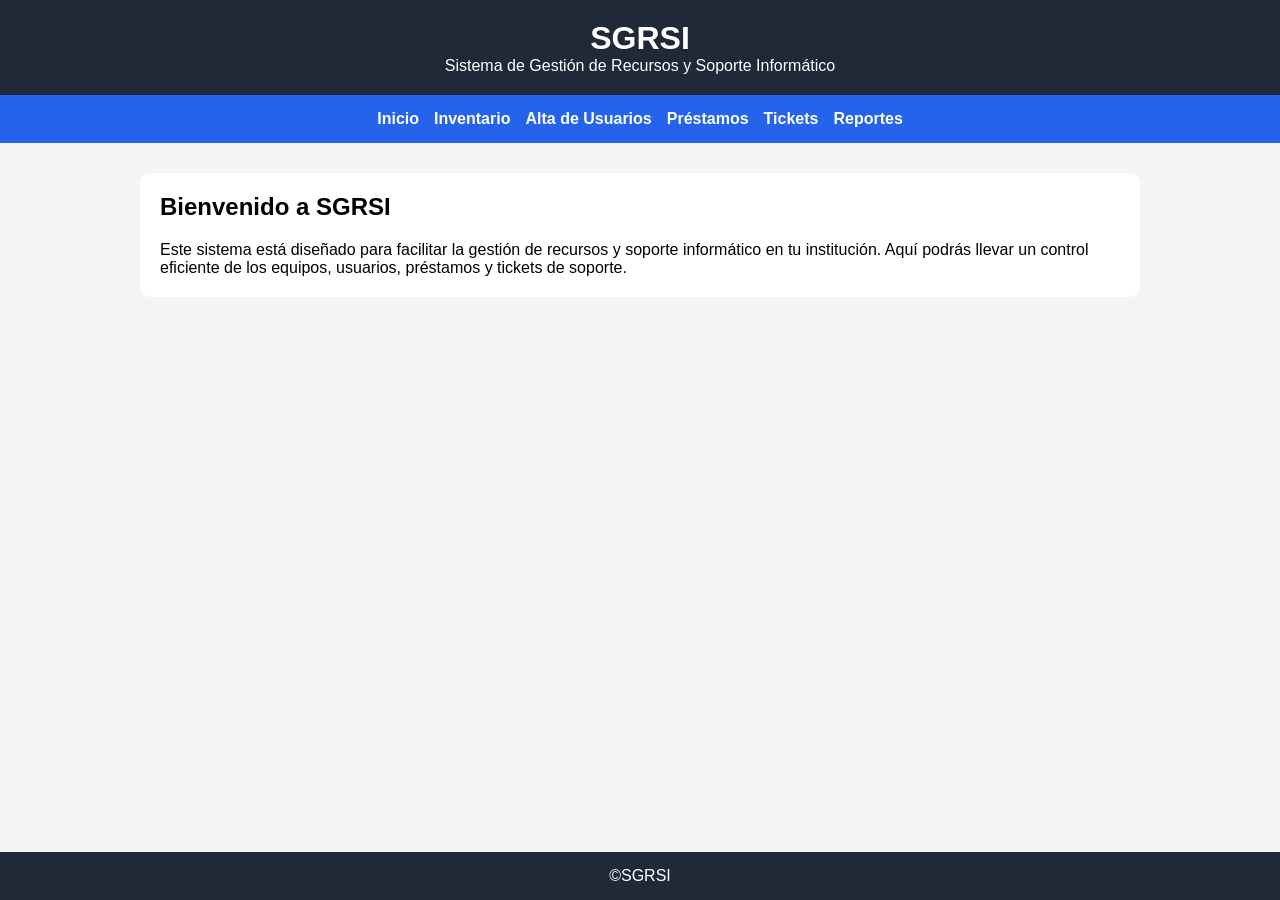
==== index.html @ 19b1a33d "first commit" ====
<!DOCTYPE html>
<html lang="es">

<head>
    <meta charset="UTF-8">
    <meta name="viewport" content="width=device-width, initial-scale=1.0">
    <title>SGRSI</title>

    <link rel="stylesheet" href="styles.css">
</head>

<body>

    <header>
        <h1>SGRSI</h1>

        <p>
            Sistema de Gestión de Recursos y Soporte Informático
        </p>
    </header>

    <nav>

        <a href="index.html">Inicio</a>
        <a href="indexRecursos.html">Inventario</a>
        <a href="indexUsuarios.html">Alta de Usuarios</a>
        <a href="indexPrestamos.html">Préstamos</a>
        <a href="indexTickets.html">Tickets</a>
        <a href="indexReportes.html">Reportes</a>

    </nav>

    <main>
    
        <section id="bienvenida">

            <h2>Bienvenido a SGRSI</h2>

            <p>
                Este sistema está diseñado para facilitar la gestión de recursos y soporte informático en tu institución. 
                Aquí podrás llevar un control eficiente de los equipos, usuarios, préstamos y tickets de soporte.
            </p>

        </section>
        
    </main>

    <footer>

        <p>©SGRSI</p>

    </footer>

    <script src="script.js"></script>

</body>

</html>
---- styles.css ----
* {
    margin: 0;
    padding: 0;
    box-sizing: border-box;
}

body {
    display: flex;
    flex-direction: column;
    min-height: 100vh;
    margin: 0;
    font-family: Arial, sans-serif;
    background-color: #f4f4f4;
}



header {
    background-color: #1f2937;
    color: white;
    text-align: center;
    padding: 20px;
}



nav {
    background-color: #2563eb;
    display: flex;
    justify-content: center;
    gap: 20px;
    padding: 15px;
}

nav a {
    color: white;
    text-decoration: none;
    font-weight: bold;
}


main {
    flex : 1;
    width: 90%;
    max-width: 1000px;
    margin: auto;
}



section {
    background-color: white;
    margin-top: 30px;
    padding: 20px;
    border-radius: 10px;
}

h2 {
    margin-bottom: 20px;
}



form {
    display: flex;
    flex-direction: column;
}

label {
    margin-top: 10px;
}

input,
select,
textarea {
    padding: 10px;
    margin-top: 5px;
}

button {
    margin-top: 20px;
    padding: 10px;
    background-color: #2563eb;
    color: white;
    border: none;
    cursor: pointer;
}

button:hover {
    background-color: #1d4ed8;
}



table {
    width: 100%;
    border-collapse: collapse;
    margin-top: 20px;
}

th,
td {
    border: 1px solid #ccc;
    padding: 10px;
    text-align: center;
}

th {
    background-color: #2563eb;
    color: white;
}



#mensajeEquipo,
#mensajePrestamo,
#mensajeTicket {
    margin-top: 15px;
    font-weight: bold;
}


footer {
    background-color: #1f2937;
    color: white;
    text-align: center;
    padding: 15px;
    margin-top: 30px;
}



nav {
    display: flex;
    flex-wrap: wrap;
    justify-content: center;
    gap: 15px;
}

main {
    width: 90%;
    max-width: 1000px;
    margin: auto;
}

@media (max-width: 576px) {
    nav {
        flex-direction: column;
        align-items: center;
    }
}

@media (max-width: 576px) {
    main {
        width: 100%;
        padding: 0 10px;
    }
}
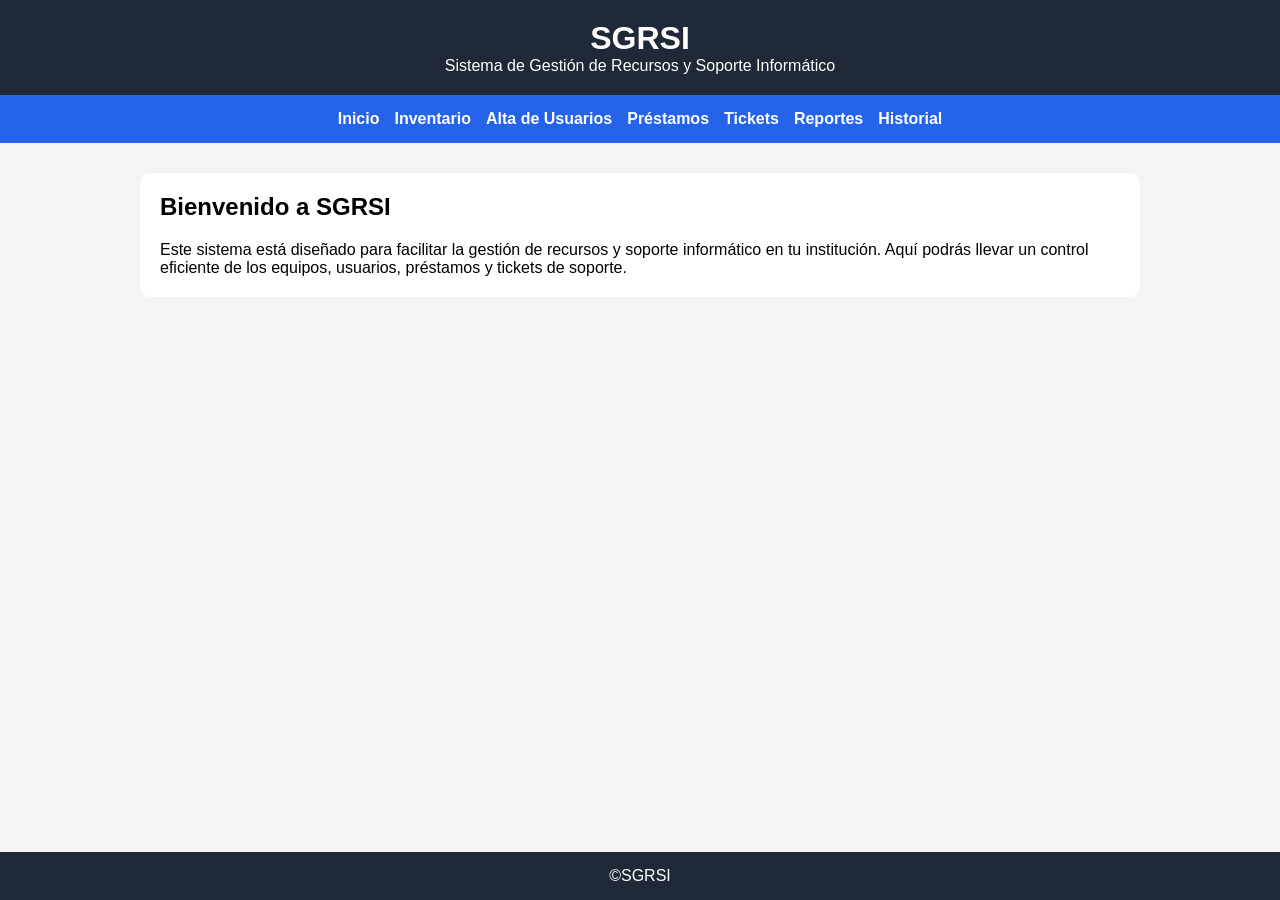
==== commit 23abbc3a: "fourth commit" ====
--- a/index.html
+++ b/index.html
@@ -27,6 +27,7 @@
         <a href="indexPrestamos.html">Préstamos</a>
         <a href="indexTickets.html">Tickets</a>
         <a href="indexReportes.html">Reportes</a>
+        <a href="indexHistorial.html">Historial</a>
 
     </nav>
 
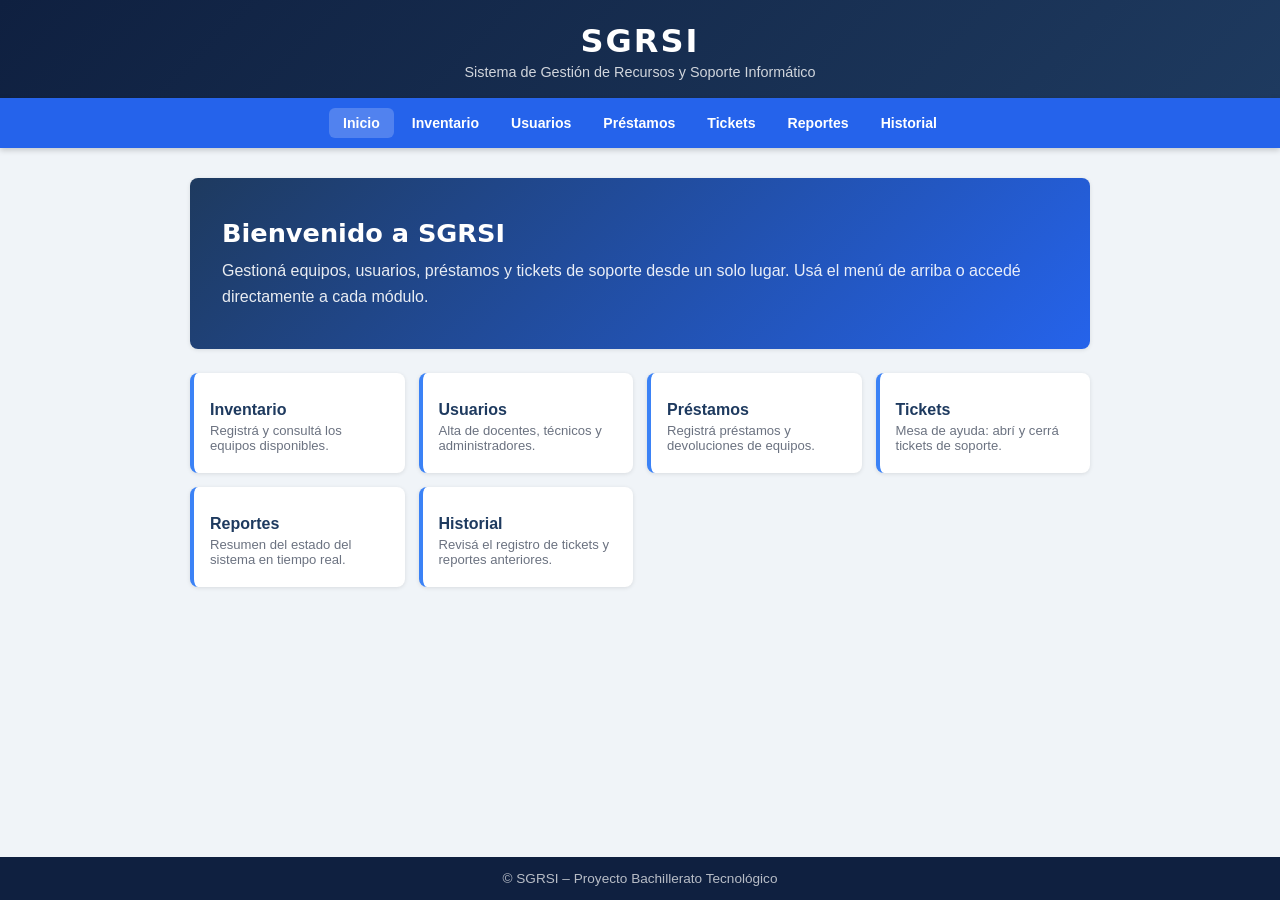
==== commit 11288f63: "refactor: elimina la copia duplicada en ProyectoRevision/ y unifica los scripts" ====
--- a/index.html
+++ b/index.html
@@ -1,59 +1,72 @@
 <!DOCTYPE html>
 <html lang="es">
-
 <head>
     <meta charset="UTF-8">
     <meta name="viewport" content="width=device-width, initial-scale=1.0">
-    <title>SGRSI</title>
-
+    <title>SGRSI – Inicio</title>
     <link rel="stylesheet" href="styles.css">
 </head>
-
 <body>
 
-    <header>
-        <h1>SGRSI</h1>
+<header>
+    <h1>SGRSI</h1>
+    <p>Sistema de Gestión de Recursos y Soporte Informático</p>
+</header>
 
-        <p>
-            Sistema de Gestión de Recursos y Soporte Informático
-        </p>
-    </header>
+<nav>
+    <a href="index.html" class="activo">Inicio</a>
+    <a href="indexRecursos.html">Inventario</a>
+    <a href="indexUsuarios.html">Usuarios</a>
+    <a href="indexPrestamos.html">Préstamos</a>
+    <a href="indexTickets.html">Tickets</a>
+    <a href="indexReportes.html">Reportes</a>
+    <a href="indexHistorial.html">Historial</a>
+</nav>
 
-    <nav>
+<main>
+    <div class="bienvenida-hero">
+        <h2>Bienvenido a SGRSI</h2>
+        <p>Gestioná equipos, usuarios, préstamos y tickets de soporte desde un solo lugar.
+           Usá el menú de arriba o accedé directamente a cada módulo.</p>
+    </div>
 
-        <a href="index.html">Inicio</a>
-        <a href="indexRecursos.html">Inventario</a>
-        <a href="indexUsuarios.html">Alta de Usuarios</a>
-        <a href="indexPrestamos.html">Préstamos</a>
-        <a href="indexTickets.html">Tickets</a>
-        <a href="indexReportes.html">Reportes</a>
-        <a href="indexHistorial.html">Historial</a>
+    <div class="modulos-grid">
+        <a href="indexRecursos.html" class="modulo-card">
+            <div class="icono"></div>
+            <h3>Inventario</h3>
+            <p>Registrá y consultá los equipos disponibles.</p>
+        </a>
+        <a href="indexUsuarios.html" class="modulo-card">
+            <div class="icono"></div>
+            <h3>Usuarios</h3>
+            <p>Alta de docentes, técnicos y administradores.</p>
+        </a>
+        <a href="indexPrestamos.html" class="modulo-card">
+            <div class="icono"></div>
+            <h3>Préstamos</h3>
+            <p>Registrá préstamos y devoluciones de equipos.</p>
+        </a>
+        <a href="indexTickets.html" class="modulo-card">
+            <div class="icono"></div>
+            <h3>Tickets</h3>
+            <p>Mesa de ayuda: abrí y cerrá tickets de soporte.</p>
+        </a>
+        <a href="indexReportes.html" class="modulo-card">
+            <div class="icono"></div>
+            <h3>Reportes</h3>
+            <p>Resumen del estado del sistema en tiempo real.</p>
+        </a>
+        <a href="indexHistorial.html" class="modulo-card">
+            <div class="icono"></div>
+            <h3>Historial</h3>
+            <p>Revisá el registro de tickets y reportes anteriores.</p>
+        </a>
+    </div>
+</main>
 
-    </nav>
-
-    <main>
-    
-        <section id="bienvenida">
-
-            <h2>Bienvenido a SGRSI</h2>
-
-            <p>
-                Este sistema está diseñado para facilitar la gestión de recursos y soporte informático en tu institución. 
-                Aquí podrás llevar un control eficiente de los equipos, usuarios, préstamos y tickets de soporte.
-            </p>
-
-        </section>
-        
-    </main>
-
-    <footer>
-
-        <p>©SGRSI</p>
-
-    </footer>
-
-    <script src="script.js"></script>
+<footer>
+    <p>© SGRSI – Proyecto Bachillerato Tecnológico</p>
+</footer>
 
 </body>
-
-</html>+</html>
--- a/styles.css
+++ b/styles.css
@@ -1,3 +1,24 @@
+/* === VARIABLES Y RESET === */
+:root {
+    --primary: #1e3a5f;
+    --primary-light: #2563eb;
+    --primary-dark: #0f2040;
+    --accent: #3b82f6;
+    --accent-hover: #1d4ed8;
+    --success: #16a34a;
+    --danger: #dc2626;
+    --warning: #d97706;
+    --bg: #f0f4f8;
+    --surface: #ffffff;
+    --border: #d1d5db;
+    --text: #111827;
+    --text-muted: #6b7280;
+    --font-heading: 'Segoe UI', system-ui, sans-serif;
+    --font-body: Arial, Helvetica, sans-serif;
+    --radius: 8px;
+    --shadow: 0 1px 4px rgba(0,0,0,0.10);
+}
+
 * {
     margin: 0;
     padding: 0;
@@ -8,153 +29,408 @@
     display: flex;
     flex-direction: column;
     min-height: 100vh;
-    margin: 0;
-    font-family: Arial, sans-serif;
-    background-color: #f4f4f4;
-}
-
-
-
+    font-family: var(--font-body);
+    background-color: var(--bg);
+    color: var(--text);
+}
+
+/* === HEADER === */
 header {
-    background-color: #1f2937;
+    background: linear-gradient(135deg, var(--primary-dark) 0%, var(--primary) 100%);
     color: white;
     text-align: center;
-    padding: 20px;
-}
-
-
-
+    padding: 22px 20px 18px;
+}
+
+header h1 {
+    font-family: var(--font-heading);
+    font-size: 2rem;
+    font-weight: 700;
+    letter-spacing: 2px;
+}
+
+header p {
+    font-size: 0.9rem;
+    opacity: 0.8;
+    margin-top: 4px;
+}
+
+/* === NAV === */
 nav {
-    background-color: #2563eb;
+    background-color: var(--primary-light);
     display: flex;
+    flex-wrap: wrap;
     justify-content: center;
-    gap: 20px;
-    padding: 15px;
+    gap: 4px;
+    padding: 10px 16px;
+    position: sticky;
+    top: 0;
+    z-index: 100;
+    box-shadow: 0 2px 6px rgba(0,0,0,0.2);
 }
 
 nav a {
     color: white;
     text-decoration: none;
-    font-weight: bold;
-}
-
-
+    font-weight: 600;
+    font-size: 0.88rem;
+    padding: 7px 14px;
+    border-radius: 6px;
+    transition: background 0.2s;
+}
+
+nav a:hover,
+nav a.activo {
+    background-color: rgba(255,255,255,0.2);
+}
+
+/* === MAIN === */
 main {
-    flex : 1;
+    flex: 1;
     width: 90%;
-    max-width: 1000px;
-    margin: auto;
-}
-
-
-
+    max-width: 900px;
+    margin: 0 auto;
+    padding: 30px 0 40px;
+}
+
+/* === SECCIÓN === */
 section {
-    background-color: white;
-    margin-top: 30px;
-    padding: 20px;
-    border-radius: 10px;
-}
-
-h2 {
+    background: var(--surface);
+    border-radius: var(--radius);
+    padding: 28px 24px;
+    box-shadow: var(--shadow);
+    margin-bottom: 24px;
+}
+
+section h2 {
+    font-family: var(--font-heading);
+    font-size: 1.3rem;
+    font-weight: 700;
+    color: var(--primary);
     margin-bottom: 20px;
-}
-
-
-
+    padding-bottom: 10px;
+    border-bottom: 2px solid var(--accent);
+}
+
+/* === FORMULARIOS === */
 form {
     display: flex;
     flex-direction: column;
+    gap: 4px;
 }
 
 label {
-    margin-top: 10px;
+    font-size: 0.88rem;
+    font-weight: 600;
+    color: var(--text);
+    margin-top: 12px;
 }
 
 input,
 select,
 textarea {
-    padding: 10px;
-    margin-top: 5px;
-}
-
-button {
+    padding: 10px 12px;
+    margin-top: 4px;
+    border: 1.5px solid var(--border);
+    border-radius: var(--radius);
+    font-size: 0.95rem;
+    font-family: var(--font-body);
+    transition: border-color 0.2s, box-shadow 0.2s;
+    background: #fafafa;
+    color: var(--text);
+}
+
+input:focus,
+select:focus,
+textarea:focus {
+    outline: none;
+    border-color: var(--accent);
+    box-shadow: 0 0 0 3px rgba(59,130,246,0.15);
+    background: white;
+}
+
+textarea {
+    min-height: 90px;
+    resize: vertical;
+}
+
+/* === BOTONES === */
+button,
+.btn {
+    display: inline-block;
+    margin-top: 16px;
+    padding: 11px 22px;
+    background-color: var(--primary-light);
+    color: white;
+    border: none;
+    border-radius: var(--radius);
+    font-size: 0.95rem;
+    font-weight: 600;
+    cursor: pointer;
+    transition: background 0.2s, transform 0.1s;
+    text-align: center;
+}
+
+button:hover,
+.btn:hover {
+    background-color: var(--accent-hover);
+    transform: translateY(-1px);
+}
+
+button:active,
+.btn:active {
+    transform: translateY(0);
+}
+
+button.btn-success {
+    background-color: var(--success);
+}
+button.btn-success:hover {
+    background-color: #15803d;
+}
+
+button.btn-danger {
+    background-color: var(--danger);
+    margin-top: 0;
+    padding: 6px 14px;
+    font-size: 0.82rem;
+}
+button.btn-danger:hover {
+    background-color: #b91c1c;
+}
+
+button.btn-sm {
+    margin-top: 0;
+    padding: 5px 12px;
+    font-size: 0.82rem;
+}
+
+/* === MENSAJES === */
+.mensaje {
+    margin-top: 14px;
+    padding: 10px 14px;
+    border-radius: var(--radius);
+    font-weight: 600;
+    font-size: 0.9rem;
+    display: none;
+}
+
+.mensaje.exito {
+    background: #dcfce7;
+    color: var(--success);
+    border-left: 4px solid var(--success);
+    display: block;
+}
+
+.mensaje.error {
+    background: #fee2e2;
+    color: var(--danger);
+    border-left: 4px solid var(--danger);
+    display: block;
+}
+
+.mensaje.info {
+    background: #dbeafe;
+    color: var(--primary);
+    border-left: 4px solid var(--accent);
+    display: block;
+}
+
+/* === TABLAS === */
+.tabla-wrapper {
+    overflow-x: auto;
     margin-top: 20px;
-    padding: 10px;
-    background-color: #2563eb;
-    color: white;
-    border: none;
-    cursor: pointer;
-}
-
-button:hover {
-    background-color: #1d4ed8;
-}
-
-
+}
 
 table {
     width: 100%;
     border-collapse: collapse;
-    margin-top: 20px;
-}
-
-th,
-td {
-    border: 1px solid #ccc;
-    padding: 10px;
+    font-size: 0.9rem;
+}
+
+thead th {
+    background-color: var(--primary);
+    color: white;
+    padding: 11px 14px;
+    text-align: left;
+    font-weight: 600;
+    font-size: 0.85rem;
+    text-transform: uppercase;
+    letter-spacing: 0.5px;
+}
+
+tbody tr {
+    border-bottom: 1px solid var(--border);
+    transition: background 0.15s;
+}
+
+tbody tr:hover {
+    background-color: #eff6ff;
+}
+
+tbody td {
+    padding: 10px 14px;
+    vertical-align: middle;
+}
+
+/* === BADGES === */
+.badge {
+    display: inline-block;
+    padding: 3px 10px;
+    border-radius: 20px;
+    font-size: 0.78rem;
+    font-weight: 600;
+}
+
+.badge-success { background: #dcfce7; color: var(--success); }
+.badge-danger  { background: #fee2e2; color: var(--danger); }
+.badge-warning { background: #fef9c3; color: var(--warning); }
+.badge-info    { background: #dbeafe; color: var(--primary-light); }
+
+/* === CARDS de resumen === */
+.stats-grid {
+    display: grid;
+    grid-template-columns: repeat(auto-fit, minmax(160px, 1fr));
+    gap: 16px;
+    margin-bottom: 24px;
+}
+
+.stat-card {
+    background: var(--surface);
+    border-radius: var(--radius);
+    padding: 18px 16px;
+    box-shadow: var(--shadow);
     text-align: center;
-}
-
-th {
-    background-color: #2563eb;
-    color: white;
-}
-
-
-
-#mensajeEquipo,
-#mensajePrestamo,
-#mensajeTicket {
-    margin-top: 15px;
-    font-weight: bold;
-}
-
-
+    border-top: 3px solid var(--accent);
+}
+
+.stat-card .numero {
+    font-size: 2rem;
+    font-weight: 700;
+    color: var(--primary);
+    line-height: 1;
+}
+
+.stat-card .etiqueta {
+    font-size: 0.78rem;
+    color: var(--text-muted);
+    margin-top: 4px;
+    text-transform: uppercase;
+    letter-spacing: 0.5px;
+}
+
+/* === FOOTER === */
 footer {
-    background-color: #1f2937;
-    color: white;
+    background: var(--primary-dark);
+    color: rgba(255,255,255,0.7);
     text-align: center;
-    padding: 15px;
-    margin-top: 30px;
-}
-
-
-
-nav {
-    display: flex;
-    flex-wrap: wrap;
-    justify-content: center;
-    gap: 15px;
-}
-
-main {
-    width: 90%;
-    max-width: 1000px;
-    margin: auto;
-}
-
-@media (max-width: 576px) {
+    padding: 14px;
+    font-size: 0.85rem;
+    margin-top: auto;
+}
+
+/* === BIENVENIDA === */
+.bienvenida-hero {
+    background: linear-gradient(135deg, var(--primary) 0%, var(--primary-light) 100%);
+    color: white;
+    border-radius: var(--radius);
+    padding: 40px 32px;
+    margin-bottom: 24px;
+    box-shadow: var(--shadow);
+}
+
+.bienvenida-hero h2 {
+    font-size: 1.6rem;
+    font-family: var(--font-heading);
+    font-weight: 700;
+    color: white;
+    border: none;
+    margin-bottom: 10px;
+    padding: 0;
+}
+
+.bienvenida-hero p {
+    opacity: 0.9;
+    font-size: 1rem;
+    line-height: 1.6;
+}
+
+.modulos-grid {
+    display: grid;
+    grid-template-columns: repeat(auto-fit, minmax(200px, 1fr));
+    gap: 14px;
+}
+
+.modulo-card {
+    background: var(--surface);
+    border-radius: var(--radius);
+    padding: 20px 16px;
+    box-shadow: var(--shadow);
+    text-decoration: none;
+    color: var(--text);
+    border-left: 4px solid var(--accent);
+    transition: transform 0.2s, box-shadow 0.2s;
+    display: block;
+}
+
+.modulo-card:hover {
+    transform: translateY(-2px);
+    box-shadow: 0 4px 12px rgba(0,0,0,0.15);
+}
+
+.modulo-card .icono {
+    font-size: 1.6rem;
+    margin-bottom: 8px;
+}
+
+.modulo-card h3 {
+    font-size: 1rem;
+    font-weight: 700;
+    color: var(--primary);
+    margin-bottom: 4px;
+}
+
+.modulo-card p {
+    font-size: 0.82rem;
+    color: var(--text-muted);
+}
+
+/* === EMPTY STATE === */
+.empty-state {
+    text-align: center;
+    padding: 32px;
+    color: var(--text-muted);
+    font-size: 0.9rem;
+}
+
+/* === RESPONSIVE === */
+@media (max-width: 600px) {
+    header h1 { font-size: 1.5rem; }
+
     nav {
-        flex-direction: column;
-        align-items: center;
-    }
-}
-
-@media (max-width: 576px) {
+        gap: 4px;
+        padding: 8px;
+    }
+
+    nav a {
+        padding: 6px 10px;
+        font-size: 0.8rem;
+    }
+
     main {
-        width: 100%;
-        padding: 0 10px;
-    }
-}
-
-
+        width: 95%;
+        padding: 16px 0 30px;
+    }
+
+    section {
+        padding: 18px 14px;
+    }
+
+    .stats-grid {
+        grid-template-columns: repeat(2, 1fr);
+    }
+
+    .modulos-grid {
+        grid-template-columns: 1fr;
+    }
+}
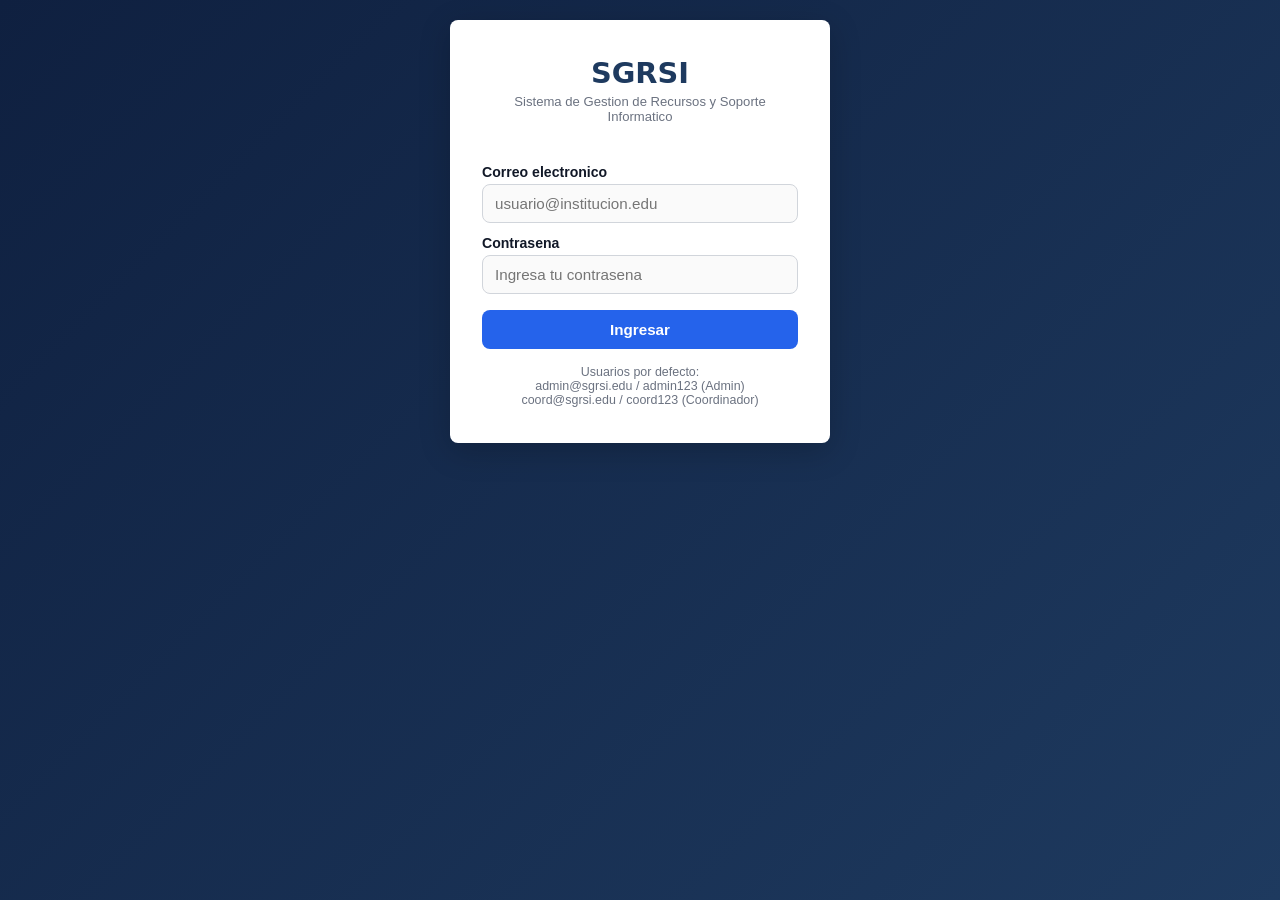
==== commit 04b2ed39: "feat: agrega la pantalla de login y el control de acceso en todas las páginas" ====
--- a/index.html
+++ b/index.html
@@ -68,5 +68,6 @@
     <p>© SGRSI – Proyecto Bachillerato Tecnológico</p>
 </footer>
 
+<script src="auth.js"></script>
 </body>
 </html>
--- a/styles.css
+++ b/styles.css
@@ -395,6 +395,93 @@
     color: var(--text-muted);
 }
 
+/* === LOGIN === */
+.login-body {
+    display: flex;
+    justify-content: center;
+    align-items: center;
+    min-height: 100vh;
+    background: linear-gradient(135deg, var(--primary-dark) 0%, var(--primary) 100%);
+}
+
+.login-main {
+    width: 100%;
+    max-width: 420px;
+    padding: 20px;
+}
+
+.login-card {
+    background: var(--surface);
+    border-radius: var(--radius);
+    padding: 36px 32px;
+    box-shadow: 0 8px 32px rgba(0,0,0,0.2);
+}
+
+.login-header {
+    text-align: center;
+    margin-bottom: 28px;
+}
+
+.login-header h1 {
+    font-family: var(--font-heading);
+    font-size: 1.8rem;
+    color: var(--primary);
+    font-weight: 700;
+}
+
+.login-header p {
+    font-size: 0.82rem;
+    color: var(--text-muted);
+    margin-top: 4px;
+}
+
+.login-card form {
+    gap: 0;
+}
+
+.user-info {
+    display: flex;
+    justify-content: flex-end;
+    align-items: center;
+    gap: 12px;
+    padding: 6px 20px;
+    background: rgba(0,0,0,0.15);
+    font-size: 0.85rem;
+    flex-wrap: wrap;
+}
+
+.user-info span {
+    color: white;
+    font-weight: 600;
+}
+
+.rol-badge {
+    display: inline-block;
+    padding: 2px 10px;
+    border-radius: 20px;
+    font-size: 0.75rem;
+    font-weight: 600;
+    background: rgba(255,255,255,0.2);
+    color: white;
+    margin-left: 6px;
+}
+
+.btn-logout {
+    background: rgba(255,255,255,0.15);
+    color: white;
+    border: 1px solid rgba(255,255,255,0.3);
+    padding: 5px 14px;
+    border-radius: var(--radius);
+    font-size: 0.82rem;
+    cursor: pointer;
+    font-weight: 600;
+    transition: background 0.2s;
+}
+
+.btn-logout:hover {
+    background: rgba(255,255,255,0.3);
+}
+
 /* === EMPTY STATE === */
 .empty-state {
     text-align: center;
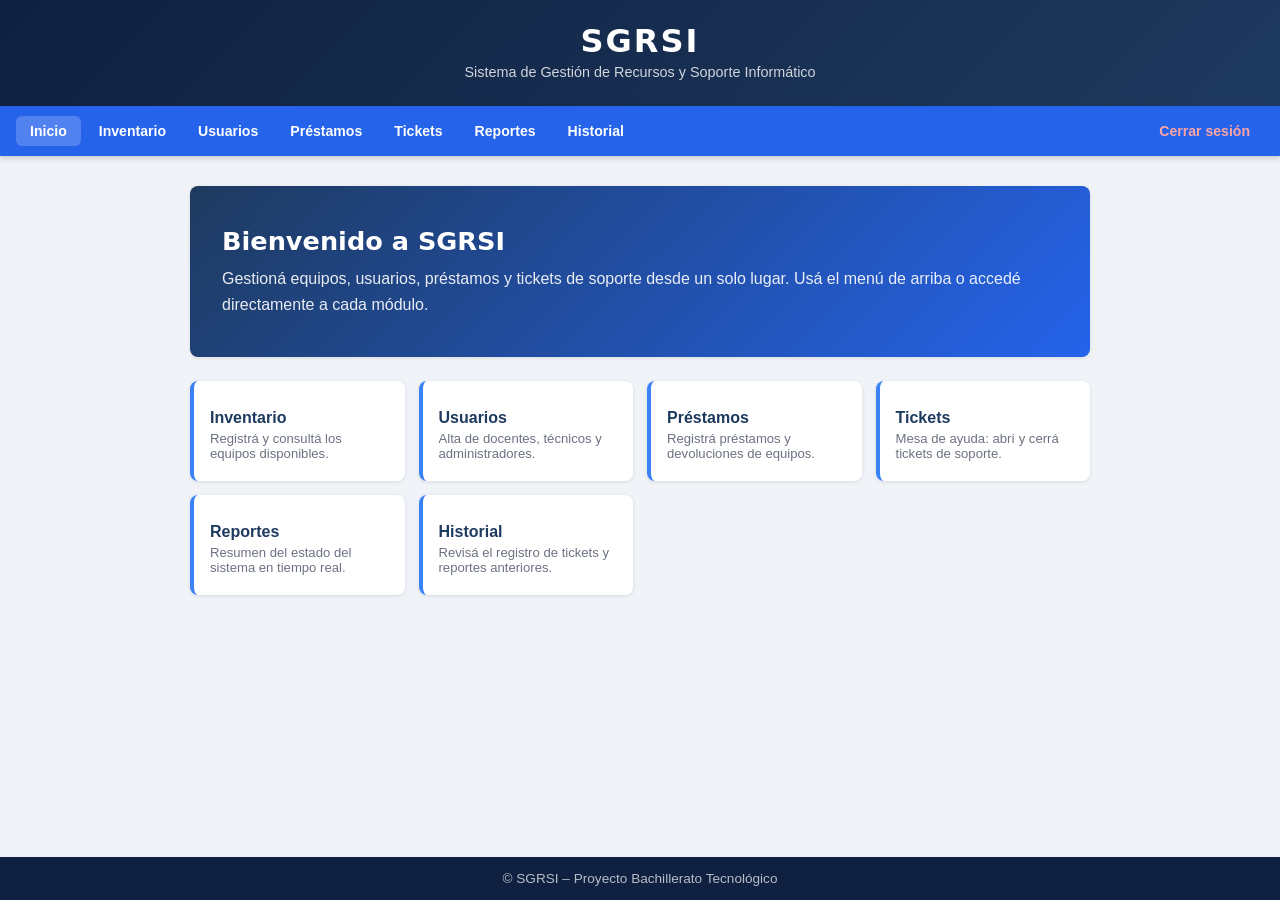
==== commit c3e02460: "Inicia la versión con PHP y MySQL Agrega la base de datos BD_SGRSI, la conexión (conexion_db.php) y " ====
--- a/index.html
+++ b/index.html
@@ -11,6 +11,7 @@
 <header>
     <h1>SGRSI</h1>
     <p>Sistema de Gestión de Recursos y Soporte Informático</p>
+    <div id="userInfo" style="margin-top:8px;font-size:0.85rem;opacity:0.9;"></div>
 </header>
 
 <nav>
@@ -21,7 +22,27 @@
     <a href="indexTickets.html">Tickets</a>
     <a href="indexReportes.html">Reportes</a>
     <a href="indexHistorial.html">Historial</a>
+    <a href="#" id="btnCerrarSesion" style="margin-left:auto;color:#fca5a5;">Cerrar sesión</a>
 </nav>
+
+<script>
+fetch("api_login.php")
+    .then(r => r.json())
+    .then(data => {
+        if (!data.autenticado) {
+            window.location.href = "login.html";
+            return;
+        }
+        const u = data.usuario;
+        document.getElementById("userInfo").textContent = u.nom + " " + u.ape + " — " + u.rol;
+    });
+
+document.getElementById("btnCerrarSesion").addEventListener("click", function(e) {
+    e.preventDefault();
+    fetch("api_login.php?accion=cerrar")
+        .then(() => { window.location.href = "login.html"; });
+});
+</script>
 
 <main>
     <div class="bienvenida-hero">
@@ -68,6 +89,5 @@
     <p>© SGRSI – Proyecto Bachillerato Tecnológico</p>
 </footer>
 
-<script src="auth.js"></script>
 </body>
 </html>
--- a/styles.css
+++ b/styles.css
@@ -395,93 +395,6 @@
     color: var(--text-muted);
 }
 
-/* === LOGIN === */
-.login-body {
-    display: flex;
-    justify-content: center;
-    align-items: center;
-    min-height: 100vh;
-    background: linear-gradient(135deg, var(--primary-dark) 0%, var(--primary) 100%);
-}
-
-.login-main {
-    width: 100%;
-    max-width: 420px;
-    padding: 20px;
-}
-
-.login-card {
-    background: var(--surface);
-    border-radius: var(--radius);
-    padding: 36px 32px;
-    box-shadow: 0 8px 32px rgba(0,0,0,0.2);
-}
-
-.login-header {
-    text-align: center;
-    margin-bottom: 28px;
-}
-
-.login-header h1 {
-    font-family: var(--font-heading);
-    font-size: 1.8rem;
-    color: var(--primary);
-    font-weight: 700;
-}
-
-.login-header p {
-    font-size: 0.82rem;
-    color: var(--text-muted);
-    margin-top: 4px;
-}
-
-.login-card form {
-    gap: 0;
-}
-
-.user-info {
-    display: flex;
-    justify-content: flex-end;
-    align-items: center;
-    gap: 12px;
-    padding: 6px 20px;
-    background: rgba(0,0,0,0.15);
-    font-size: 0.85rem;
-    flex-wrap: wrap;
-}
-
-.user-info span {
-    color: white;
-    font-weight: 600;
-}
-
-.rol-badge {
-    display: inline-block;
-    padding: 2px 10px;
-    border-radius: 20px;
-    font-size: 0.75rem;
-    font-weight: 600;
-    background: rgba(255,255,255,0.2);
-    color: white;
-    margin-left: 6px;
-}
-
-.btn-logout {
-    background: rgba(255,255,255,0.15);
-    color: white;
-    border: 1px solid rgba(255,255,255,0.3);
-    padding: 5px 14px;
-    border-radius: var(--radius);
-    font-size: 0.82rem;
-    cursor: pointer;
-    font-weight: 600;
-    transition: background 0.2s;
-}
-
-.btn-logout:hover {
-    background: rgba(255,255,255,0.3);
-}
-
 /* === EMPTY STATE === */
 .empty-state {
     text-align: center;
